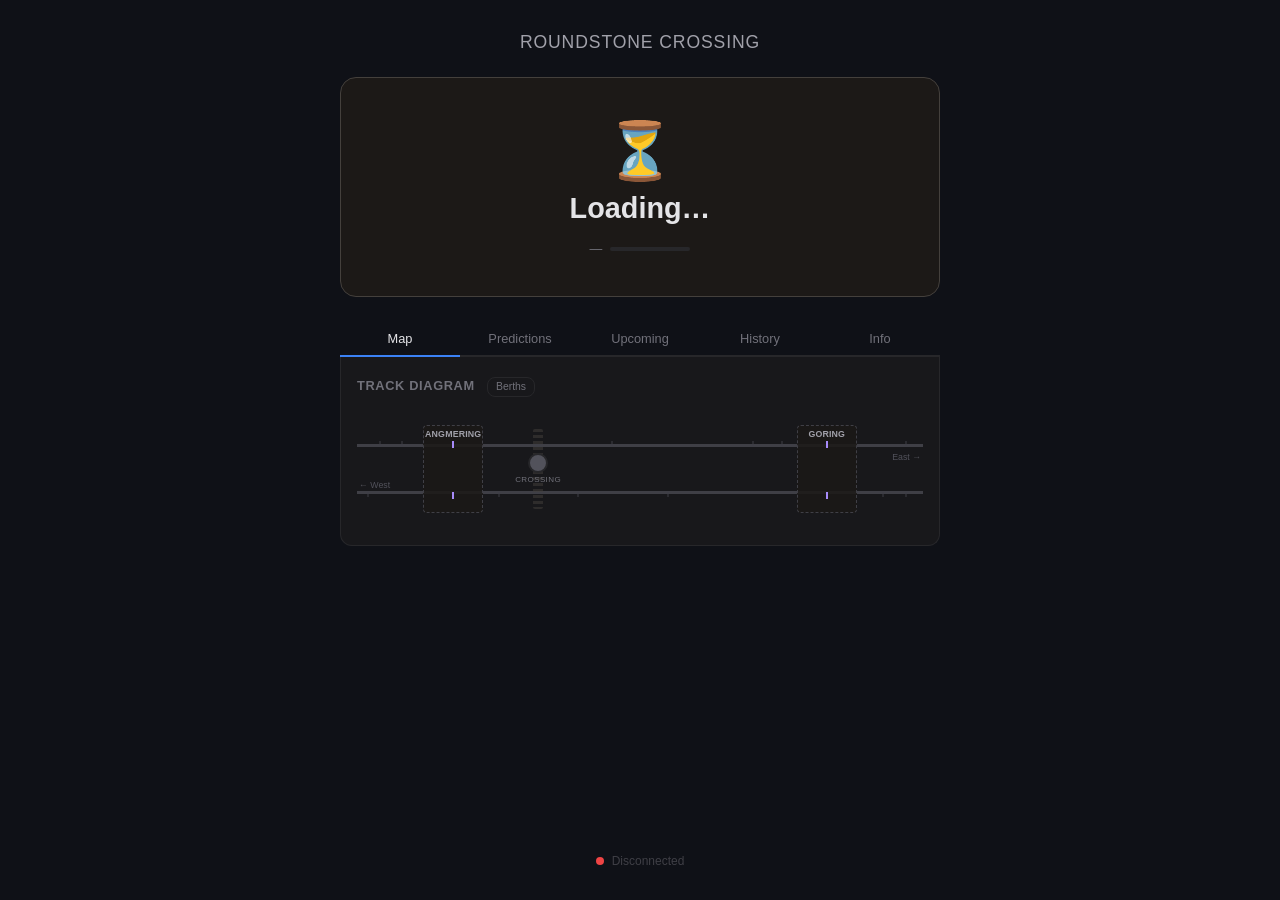
==== static/index.html @ 5ab98fdb "Add Predictions tab with upcoming closure windows - New /predictions/windows API endpoint combining " ====
<!DOCTYPE html>
<html lang="en">
<head>
  <meta charset="utf-8">
  <meta name="viewport" content="width=device-width, initial-scale=1">
  <title>Roundstone Crossing</title>
  <link rel="stylesheet" href="/static/style.css?v=2">
</head>
<body>
  <h1>Roundstone Crossing</h1>

  <div id="status-card" class="status-card unknown">
    <div class="status-icon" id="status-icon">⏳</div>
    <div class="status-label" id="status-label">Loading…</div>
    <div class="status-sub" id="status-sub"></div>
    <div class="status-eta" id="status-eta"></div>
    <div class="confidence">
      <span id="confidence-text">—</span>
      <div class="confidence-bar">
        <div class="confidence-fill" id="confidence-fill" style="width: 0%"></div>
      </div>
    </div>
  </div>

  <div class="tab-bar" id="tab-bar">
    <button class="active" onclick="switchTab('map', this)">Map</button>
    <button onclick="switchTab('predictions', this)">Predictions</button>
    <button onclick="switchTab('upcoming', this)">Upcoming</button>
    <button onclick="switchTab('history', this)">History</button>
    <button onclick="switchTab('info', this)">Info</button>
  </div>

  <div class="schematic">
    <div class="tab-content" id="tab-map">
    <div class="schematic-title">Track Diagram
      <button class="berth-toggle" onclick="document.getElementById('track-area').classList.toggle('show-berths')">Berths</button>
    </div>
    <div class="track-area" id="track-area">
      <!-- Track lines (full width) -->
      <div class="track-line track-up"></div>
      <div class="track-line track-down"></div>
      <!-- Direction arrows -->
      <div class="track-arrow arrow-up">East →</div>
      <div class="track-arrow arrow-down">← West</div>
      <!-- Angmering station (~17% from left) -->
      <div class="station" style="left: 17%;">
        <div class="station-name">Angmering</div>
      </div>
      <!-- Goring station (~83% from left) -->
      <div class="station" style="left: 83%;">
        <div class="station-name">Goring</div>
      </div>
      <!-- Crossing (~27% — just east of Angmering) -->
      <div class="crossing-marker" style="left: 32%;">
        <div class="crossing-road"></div>
        <div class="crossing-light unknown" id="crossing-light"></div>
        <div class="crossing-label">Crossing</div>
      </div>
      <!-- Berth ticks rendered by JS -->
      <!-- Trains rendered by JS -->
    </div>
    </div><!-- end tab-map -->

    <div class="predictions-panel" id="tab-predictions" style="display:none">
      <div id="predictions-current"></div>
      <div id="predictions-list"><div class="empty">Select Predictions tab to load…</div></div>
    </div>

    <div class="upcoming-panel" id="tab-upcoming" style="display:none">
      <div class="sub-tabs">
        <button class="sub-tab active" onclick="switchUpcomingStation('ANG', this)">Angmering</button>
        <button class="sub-tab" onclick="switchUpcomingStation('GBS', this)">Goring-by-Sea</button>
      </div>
      <table class="upcoming-table">
        <thead>
          <tr><th></th><th>Train</th><th>Arrives</th><th>Departs</th><th>From</th><th>To</th><th>Status</th></tr>
        </thead>
        <tbody id="upcoming-body">
          <tr><td colspan="7" style="color:#71717a">Select Upcoming tab to load…</td></tr>
        </tbody>
      </table>
    </div>

    <div class="legend-panel" id="tab-info" style="display:none">
      <dl>
        <div class="legend-section">Train phases</div>
        <dt>Approaching</dt>
        <dd>Train detected 1–2 stations away, heading towards the crossing</dd>
        <dt>Strike in</dt>
        <dd>Train at the nearest station — barrier closure is likely imminent</dd>
        <dt>At crossing</dt>
        <dd>Train is in the track section over the crossing — barriers are down</dd>
        <dt>Cleared</dt>
        <dd>Train has passed the crossing and reached the next station</dd>
        <dt>At station</dt>
        <dd>Train reported at Angmering or Goring</dd>
        <div class="legend-section">Crossing states</div>
        <dt>🟢 Open</dt>
        <dd>No trains near the crossing — barriers are up, road is clear</dd>
        <dt>🟡 Closing Soon</dt>
        <dd>Train approaching — barriers expected to lower shortly</dd>
        <dt>🔴 Closed</dt>
        <dd>Train at the crossing — barriers are inferred to be down</dd>
        <dt>🟡 Opening Soon</dt>
        <dd>Train clearing — barriers expected to raise shortly</dd>
        <div class="legend-section">Directions</div>
        <dt>↗ East</dt>
        <dd>Towards Goring-by-Sea, Worthing, Brighton (up line)</dd>
        <dt>↙ West</dt>
        <dd>Towards Angmering, Littlehampton, Portsmouth (down line)</dd>
      </dl>
    </div>

    <div id="tab-history" style="display:none">
      <div class="sub-tabs">
        <button class="sub-tab active" onclick="switchHistorySub('crossing', this)">Crossing</button>
        <button class="sub-tab" onclick="switchHistorySub('trains', this)">Trains</button>
      </div>
      <div id="history-sub-crossing">
        <div id="history-list"><div class="empty">Loading…</div></div>
      </div>
      <div id="history-sub-trains" style="display:none">
        <div id="recent-trains-list"><div class="empty">Loading…</div></div>
      </div>
    </div>
  </div>

  <div class="section" id="trains-section" style="display:none">
    <div class="section-title">Active Trains</div>
    <div id="trains-list"></div>
  </div>

  <footer><span class="pulse" id="pulse"></span><span id="footer-text">Connecting…</span></footer>

  <script src="/static/app.js?v=2"></script>
</body>
</html>
---- static/style.css ----
* { margin: 0; padding: 0; box-sizing: border-box; }
body {
  font-family: -apple-system, BlinkMacSystemFont, "Segoe UI", Roboto, sans-serif;
  background: #0f1117;
  color: #e4e4e7;
  min-height: 100vh;
  display: flex;
  flex-direction: column;
  align-items: center;
  padding: 2rem 1rem;
}
h1 {
  font-size: 1.1rem;
  font-weight: 500;
  color: #a1a1aa;
  letter-spacing: 0.05em;
  text-transform: uppercase;
  margin-bottom: 1.5rem;
}

/* Main status card */
.status-card {
  width: 100%;
  max-width: 600px;
  box-sizing: border-box;
  border-radius: 1rem;
  padding: 2.5rem 2rem;
  text-align: center;
  margin-bottom: 1.5rem;
  transition: background 0.6s ease;
}
.status-card.open { background: #052e16; border: 1px solid #166534; }
.status-card.closed_inferred { background: #450a0a; border: 1px solid #991b1b; }
.status-card.closing_predicted { background: #431407; border: 1px solid #9a3412; }
.status-card.opening_predicted { background: #1a2e05; border: 1px solid #4d7c0f; }
.status-card.stale_data, .status-card.unknown { background: #1c1917; border: 1px solid #44403c; }

.status-icon { font-size: 3.5rem; margin-bottom: 0.5rem; }
.status-label {
  font-size: 1.8rem;
  font-weight: 700;
  margin-bottom: 0.25rem;
}
.status-sub {
  font-size: 0.95rem;
  color: #a1a1aa;
}
.status-eta {
  margin-top: 1rem;
  font-size: 1.1rem;
  font-weight: 600;
  color: #fbbf24;
}

/* Confidence bar */
.confidence {
  margin-top: 1rem;
  display: flex;
  align-items: center;
  justify-content: center;
  gap: 0.5rem;
  font-size: 0.8rem;
  color: #71717a;
}
.confidence-bar {
  width: 80px;
  height: 4px;
  background: #27272a;
  border-radius: 2px;
  overflow: hidden;
}
.confidence-fill {
  height: 100%;
  border-radius: 2px;
  transition: width 0.4s ease;
}
.open .confidence-fill { background: #22c55e; }
.closed_inferred .confidence-fill { background: #ef4444; }
.closing_predicted .confidence-fill { background: #f97316; }
.opening_predicted .confidence-fill { background: #84cc16; }

/* Trains */
.section {
  width: 100%;
  max-width: 480px;
  margin-bottom: 1.5rem;
}
.section-title {
  font-size: 0.8rem;
  font-weight: 600;
  color: #71717a;
  text-transform: uppercase;
  letter-spacing: 0.05em;
  margin-bottom: 0.5rem;
}
.train {
  background: #18181b;
  border: 1px solid #27272a;
  border-radius: 0.5rem;
  padding: 0.75rem 1rem;
  margin-bottom: 0.5rem;
  display: flex;
  justify-content: space-between;
  align-items: center;
}
.train-hc {
  font-family: "SF Mono", "Fira Code", monospace;
  font-weight: 700;
  font-size: 1rem;
}
.train-info {
  font-size: 0.85rem;
  color: #a1a1aa;
}
.phase-badge {
  font-size: 0.7rem;
  padding: 0.2rem 0.5rem;
  border-radius: 0.25rem;
  font-weight: 600;
  text-transform: uppercase;
}
.phase-approaching { background: #422006; color: #fb923c; }
.phase-strike_in { background: #450a0a; color: #fca5a5; }
.phase-at_crossing { background: #7f1d1d; color: #fef2f2; }
.phase-at_station { background: #1a2e05; color: #d9f99d; }

/* Recent trains */
.recent-train {
  background: #18181b;
  border: 1px solid #27272a;
  border-radius: 0.5rem;
  padding: 0.6rem 1rem;
  margin-bottom: 0.4rem;
  display: flex;
  justify-content: space-between;
  align-items: center;
  font-size: 0.85rem;
}
.recent-train-hc {
  font-family: "SF Mono", "Fira Code", monospace;
  font-weight: 700;
}
.recent-train-dir {
  color: #a1a1aa;
  margin-left: 0.5rem;
}
.recent-train-time {
  color: #71717a;
  font-size: 0.8rem;
}

/* History */
.history-item {
  background: #18181b;
  border: 1px solid #27272a;
  border-radius: 0.5rem;
  padding: 0.6rem 1rem;
  margin-bottom: 0.4rem;
  display: flex;
  justify-content: space-between;
  align-items: center;
  font-size: 0.85rem;
}
.history-state { font-weight: 600; }
.history-time { color: #71717a; font-size: 0.8rem; }
.history-duration { color: #a1a1aa; }

.empty { color: #52525b; font-style: italic; font-size: 0.9rem; padding: 1rem 0; }

.pulse {
  display: inline-block;
  width: 8px; height: 8px;
  border-radius: 50%;
  background: #22c55e;
  margin-right: 0.5rem;
  animation: pulse 2s infinite;
}
@keyframes pulse {
  0%, 100% { opacity: 1; }
  50% { opacity: 0.3; }
}
.disconnected .pulse { background: #ef4444; animation: none; }

footer {
  margin-top: auto;
  padding-top: 2rem;
  font-size: 0.75rem;
  color: #3f3f46;
}

/* Tab bar */
.tab-bar {
  width: 100%;
  max-width: 600px;
  display: flex;
  border-bottom: 2px solid #27272a;
  margin-bottom: 0;
}
.tab-bar button {
  flex: 1;
  background: transparent;
  border: none;
  border-bottom: 2px solid transparent;
  color: #71717a;
  font-size: 0.8rem;
  font-weight: 500;
  padding: 0.6rem 0;
  cursor: pointer;
  transition: all 0.2s;
  margin-bottom: -2px;
}
.tab-bar button:hover { color: #a1a1aa; }
.tab-bar button.active { color: #e4e4e7; border-bottom-color: #3b82f6; }

/* Legend (inside tab content) */
.legend-panel {
  display: none;
  font-size: 0.82rem;
  line-height: 1.7;
}
.legend-panel.visible { display: block; }
.legend-panel dt {
  font-weight: 700;
  color: #e4e4e7;
  margin-top: 0.4rem;
}
.legend-panel dt:first-child { margin-top: 0; }
.legend-panel dd {
  color: #a1a1aa;
  margin-left: 0;
  margin-bottom: 0.25rem;
}
.legend-section {
  font-size: 0.7rem;
  font-weight: 600;
  color: #52525b;
  text-transform: uppercase;
  letter-spacing: 0.05em;
  margin-top: 0.8rem;
  margin-bottom: 0.2rem;
  padding-top: 0.5rem;
  border-top: 1px solid #27272a;
}
.legend-section:first-child { border-top: none; margin-top: 0; padding-top: 0; }

/* Track schematic */
.schematic {
  width: 100%;
  max-width: 600px;
  background: #18181b;
  border: 1px solid #27272a;
  border-top: none;
  border-radius: 0 0 0.75rem 0.75rem;
  padding: 1.25rem 1rem 1rem;
  margin-bottom: 1.5rem;
}
.schematic-title {
  font-size: 0.8rem;
  font-weight: 600;
  color: #71717a;
  text-transform: uppercase;
  letter-spacing: 0.05em;
  margin-bottom: 0.75rem;
}
.track-area {
  position: relative;
  height: 120px;
}
/* Track lines — full width */
.track-line {
  position: absolute;
  height: 3px;
  background: #3f3f46;
  left: 0;
  right: 0;
  z-index: 1;
}
.track-up { top: 35px; }
.track-down { top: 82px; }
/* Direction arrows */
.track-arrow {
  position: absolute;
  font-size: 0.55rem;
  color: #52525b;
  z-index: 3;
}
.arrow-up { top: 43px; right: 2px; }
.arrow-down { top: 71px; left: 2px; }
/* Hide arrows when berths are shown (they overlap) */
.track-area.show-berths .track-arrow { display: none; }
/* Station boxes — positioned inline on tracks */
.station {
  position: absolute;
  top: 16px;
  width: 60px;
  height: 88px;
  border: 1px dashed #3f3f46;
  border-radius: 4px;
  background: rgba(28, 25, 23, 0.85);
  display: flex;
  flex-direction: column;
  align-items: center;
  justify-content: space-between;
  padding: 3px 2px;
  z-index: 2;
  transform: translateX(-50%);
}
.station-name {
  font-size: 0.55rem;
  font-weight: 700;
  color: #a1a1aa;
  text-transform: uppercase;
  letter-spacing: 0.02em;
}
.station-plats {
  display: flex;
  flex-direction: column;
  align-items: center;
  flex: 1;
  justify-content: center;
  gap: 18px;
}
.station-plat {
  font-size: 0.45rem;
  color: #52525b;
}
/* Crossing marker — positioned at correct % */
.crossing-marker {
  position: absolute;
  transform: translateX(-50%);
  top: 0;
  bottom: 0;
  width: 30px;
  display: flex;
  flex-direction: column;
  align-items: center;
  justify-content: center;
  z-index: 4;
}
.crossing-road {
  position: absolute;
  top: 20px;
  bottom: 20px;
  width: 10px;
  background: repeating-linear-gradient(
    180deg,
    #44403c 0px, #44403c 3px,
    transparent 3px, transparent 6px
  );
  border-radius: 2px;
  opacity: 0.5;
}
.crossing-light {
  width: 20px;
  height: 20px;
  border-radius: 50%;
  border: 2px solid #27272a;
  z-index: 5;
  transition: background 0.5s ease, box-shadow 0.5s ease;
}
.crossing-light.open { background: #22c55e; box-shadow: 0 0 8px #22c55e88; }
.crossing-light.closed_inferred { background: #ef4444; box-shadow: 0 0 8px #ef444488; }
.crossing-light.closing_predicted { background: #f97316; box-shadow: 0 0 8px #f9731688; }
.crossing-light.opening_predicted { background: #84cc16; box-shadow: 0 0 8px #84cc1688; }
.crossing-light.unknown, .crossing-light.stale_data { background: #52525b; }
.crossing-label {
  font-size: 0.5rem;
  color: #71717a;
  margin-top: 2px;
  text-transform: uppercase;
  letter-spacing: 0.05em;
  z-index: 5;
}
/* Berth tick marks */
.berth-tick {
  position: absolute;
  width: 1px;
  height: 5px;
  background: #3f3f46;
  z-index: 2;
  transform: translateX(-50%);
}
.berth-tick.up { top: 32px; }
.berth-tick.down { top: 83px; }
.berth-tick.station-tick {
  width: 2px;
  height: 7px;
  background: #a78bfa;
}
.berth-label {
  position: absolute;
  font-size: 0.4rem;
  color: #3f3f46;
  transform: translateX(-50%);
  z-index: 2;
  font-family: "SF Mono", "Fira Code", monospace;
}
.berth-label.up { top: 47px; }
.berth-label.down { top: 65px; }
/* Berth labels hidden by default, shown when .show-berths is on track-area */
.berth-label { display: none; }
.track-area.show-berths .berth-label { display: block; }
/* Station tick labels hidden by default, shown with berths */
.station-tick-label { color: #a78bfa; font-size: 0.45rem; }
/* Toggle button in schematic title */
.berth-toggle {
  background: none;
  border: 1px solid #27272a;
  border-radius: 0.5rem;
  color: #71717a;
  font-size: 0.65rem;
  padding: 0.2rem 0.5rem;
  cursor: pointer;
  margin-left: 0.5rem;
  vertical-align: middle;
}
.berth-toggle:hover { color: #e4e4e7; border-color: #3f3f46; }
/* Train indicators on track */
.track-train {
  position: absolute;
  height: 18px;
  border-radius: 3px;
  display: flex;
  align-items: center;
  justify-content: center;
  font-family: "SF Mono", "Fira Code", monospace;
  font-size: 0.6rem;
  font-weight: 700;
  color: #fff;
  z-index: 6;
  transition: left 1s ease, background 0.3s ease;
  white-space: nowrap;
  padding: 0 4px;
  min-width: 36px;
  transform: translateX(-50%);
}
.track-train.up { top: 26px; }
.track-train.down { top: 73px; }
.track-train.phase-approaching { background: #92400e; }
.track-train.phase-strike_in { background: #991b1b; }
.track-train.phase-at_crossing { background: #dc2626; }
.track-train.phase-at_station { background: #4d7c0f; }
.track-train.phase-cleared { background: #1e3a5f; opacity: 0.6; }
/* Upcoming trains panel */
.upcoming-panel {
  display: none;
  font-size: 0.75rem;
}
.upcoming-panel.visible { display: block; }
.upcoming-panel h3 {
  margin: 0 0 0.5rem 0;
  font-size: 0.8rem;
  color: #a1a1aa;
}
/* Sub-tabs (segmented control) */
.sub-tabs {
  display: flex;
  background: #0f1117;
  border-radius: 0.5rem;
  padding: 0.2rem;
  margin-bottom: 0.75rem;
  gap: 0.15rem;
}
.sub-tab {
  flex: 1;
  background: transparent;
  border: none;
  border-radius: 0.375rem;
  color: #52525b;
  font-size: 0.72rem;
  font-weight: 500;
  padding: 0.35rem 0.5rem;
  cursor: pointer;
  transition: all 0.15s ease;
  text-align: center;
}
.sub-tab:hover { color: #a1a1aa; }
.sub-tab.active {
  background: #27272a;
  color: #e4e4e7;
  box-shadow: 0 1px 2px rgba(0,0,0,0.3);
}

.upcoming-panel .station-tabs {
  display: flex;
  gap: 0.5rem;
  margin-bottom: 0.5rem;
}
.upcoming-panel .station-tab {
  background: none;
  border: 1px solid #27272a;
  border-radius: 0.4rem;
  color: #71717a;
  font-size: 0.7rem;
  padding: 0.15rem 0.5rem;
  cursor: pointer;
}
.upcoming-panel .station-tab.active {
  color: #e4e4e7;
  border-color: #3f3f46;
  background: #27272a;
}
.upcoming-table {
  width: 100%;
  border-collapse: collapse;
}
.upcoming-table th {
  text-align: left;
  color: #71717a;
  font-weight: 500;
  padding: 0.2rem 0.4rem;
  border-bottom: 1px solid #27272a;
  font-size: 0.65rem;
}
.upcoming-table td {
  padding: 0.25rem 0.4rem;
  color: #d4d4d8;
  border-bottom: 1px solid #1f1f23;
}
.upcoming-table .delayed {
  color: #f87171;
  text-decoration: line-through;
  font-size: 0.6rem;
  margin-left: 0.3rem;
}
.upcoming-table .status-badge {
  font-size: 0.55rem;
  padding: 0.1rem 0.3rem;
  border-radius: 0.25rem;
  background: #27272a;
  color: #a1a1aa;
}
.upcoming-table .status-badge.approaching { background: #92400e33; color: #fbbf24; }
.upcoming-table .status-badge.at_platform { background: #4d7c0f33; color: #84cc16; }

/* Predictions panel */
.predictions-panel {
  display: none;
  font-size: 0.82rem;
}
.pred-current {
  background: #1c1917;
  border: 1px solid #44403c;
  border-radius: 0.5rem;
  padding: 0.6rem 1rem;
  margin-bottom: 0.75rem;
  font-size: 0.85rem;
  display: flex;
  justify-content: space-between;
  align-items: center;
}
.pred-current-trains {
  display: flex;
  gap: 0.5rem;
}
.pred-train {
  font-family: "SF Mono", "Fira Code", monospace;
  font-weight: 600;
  font-size: 0.75rem;
}
.pred-card {
  background: #18181b;
  border: 1px solid #27272a;
  border-radius: 0.5rem;
  padding: 0.75rem 1rem;
  margin-bottom: 0.5rem;
  border-left: 3px solid #3f3f46;
}
.pred-card.imminent { border-left-color: #f97316; background: #1a1008; }
.pred-card.active { border-left-color: #ef4444; background: #1a0808; }
.pred-card.soon { border-left-color: #fbbf24; }
.pred-card.later { border-left-color: #3b82f6; }
.pred-header {
  display: flex;
  justify-content: space-between;
  align-items: center;
  margin-bottom: 0.5rem;
}
.pred-times {
  display: flex;
  align-items: center;
  gap: 0.4rem;
  font-size: 0.8rem;
}
.pred-close { color: #fca5a5; font-weight: 600; }
.pred-arrow { color: #52525b; }
.pred-open { color: #86efac; font-weight: 600; }
.pred-dur { color: #71717a; font-size: 0.7rem; margin-left: 0.3rem; }
.pred-until {
  font-weight: 700;
  font-size: 0.75rem;
  padding: 0.15rem 0.5rem;
  border-radius: 0.25rem;
  background: #27272a;
  color: #a1a1aa;
}
.pred-card.imminent .pred-until { background: #431407; color: #fb923c; }
.pred-card.active .pred-until { background: #450a0a; color: #fca5a5; }
.pred-card.soon .pred-until { background: #422006; color: #fbbf24; }
.pred-trains {
  display: flex;
  flex-direction: column;
  gap: 0.25rem;
}
.pred-train-row {
  display: flex;
  align-items: center;
  gap: 0.4rem;
  font-size: 0.75rem;
}
.pred-eta {
  font-family: "SF Mono", "Fira Code", monospace;
  color: #a1a1aa;
  font-size: 0.7rem;
}
.pred-route {
  color: #71717a;
  font-size: 0.65rem;
  overflow: hidden;
  text-overflow: ellipsis;
  white-space: nowrap;
}
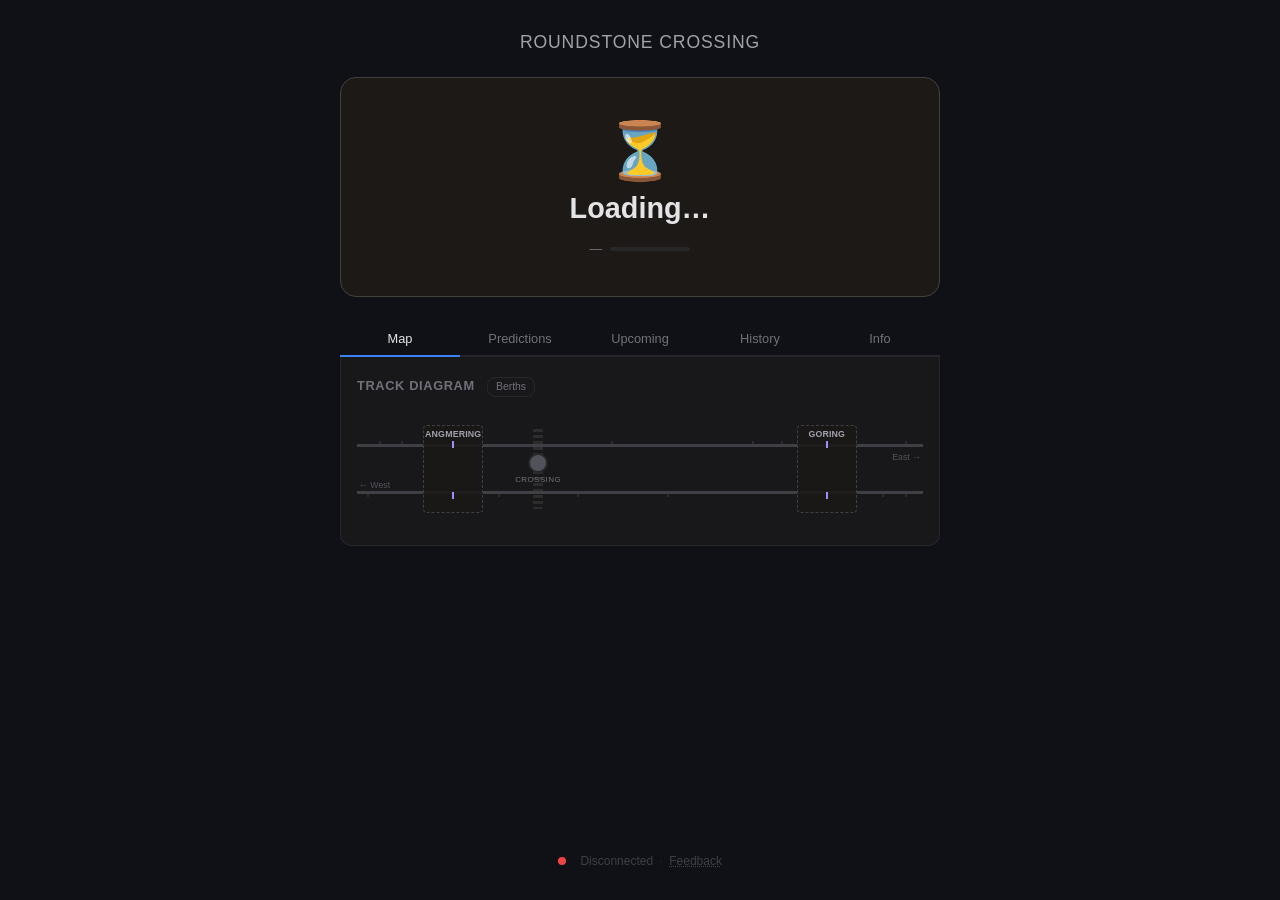
==== commit 1f81786d: "Add feedback form and footer with admin-protected read endpoint - Feedback modal triggered from foot" ====
--- a/static/index.html
+++ b/static/index.html
@@ -4,7 +4,7 @@
   <meta charset="utf-8">
   <meta name="viewport" content="width=device-width, initial-scale=1">
   <title>Roundstone Crossing</title>
-  <link rel="stylesheet" href="/static/style.css?v=2">
+  <link rel="stylesheet" href="/static/style.css?v=3">
 </head>
 <body>
   <h1>Roundstone Crossing</h1>
@@ -130,8 +130,28 @@
     <div id="trains-list"></div>
   </div>
 
-  <footer><span class="pulse" id="pulse"></span><span id="footer-text">Connecting…</span></footer>
+  <footer>
+    <span class="pulse" id="pulse"></span><span id="footer-text">Connecting…</span>
+    <span class="footer-sep">·</span>
+    <button class="feedback-btn" onclick="document.getElementById('feedback-modal').classList.add('open')">Feedback</button>
+  </footer>
 
-  <script src="/static/app.js?v=2"></script>
+  <div class="modal-overlay" id="feedback-modal">
+    <div class="modal">
+      <div class="modal-header">
+        <span>Send Feedback</span>
+        <button class="modal-close" onclick="document.getElementById('feedback-modal').classList.remove('open')">&times;</button>
+      </div>
+      <form id="feedback-form" onsubmit="submitFeedback(event)">
+        <textarea id="feedback-msg" placeholder="Bug report, suggestion, or just say hi…" rows="4" maxlength="2000" required></textarea>
+        <div class="modal-footer">
+          <span id="feedback-status"></span>
+          <button type="submit" class="feedback-submit">Send</button>
+        </div>
+      </form>
+    </div>
+  </div>
+
+  <script src="/static/app.js?v=3"></script>
 </body>
 </html>
--- a/static/style.css
+++ b/static/style.css
@@ -186,7 +186,89 @@
   padding-top: 2rem;
   font-size: 0.75rem;
   color: #3f3f46;
-}
+  display: flex;
+  align-items: center;
+  gap: 0.4rem;
+}
+.footer-sep { color: #27272a; }
+.feedback-btn {
+  background: none;
+  border: none;
+  color: #3f3f46;
+  font-size: 0.75rem;
+  cursor: pointer;
+  text-decoration: underline;
+  text-decoration-style: dotted;
+  padding: 0;
+}
+.feedback-btn:hover { color: #71717a; }
+
+/* Feedback modal */
+.modal-overlay {
+  display: none;
+  position: fixed;
+  inset: 0;
+  background: rgba(0,0,0,0.6);
+  z-index: 1000;
+  justify-content: center;
+  align-items: center;
+}
+.modal-overlay.open { display: flex; }
+.modal {
+  background: #18181b;
+  border: 1px solid #27272a;
+  border-radius: 0.75rem;
+  width: 90%;
+  max-width: 420px;
+  padding: 1.2rem;
+}
+.modal-header {
+  display: flex;
+  justify-content: space-between;
+  align-items: center;
+  margin-bottom: 0.8rem;
+  font-size: 0.9rem;
+  font-weight: 500;
+}
+.modal-close {
+  background: none;
+  border: none;
+  color: #71717a;
+  font-size: 1.3rem;
+  cursor: pointer;
+  line-height: 1;
+}
+.modal-close:hover { color: #e4e4e7; }
+#feedback-msg {
+  width: 100%;
+  background: #0f1117;
+  border: 1px solid #27272a;
+  border-radius: 0.5rem;
+  color: #e4e4e7;
+  font-family: inherit;
+  font-size: 0.82rem;
+  padding: 0.6rem;
+  resize: vertical;
+}
+#feedback-msg:focus { outline: none; border-color: #3b82f6; }
+.modal-footer {
+  display: flex;
+  justify-content: space-between;
+  align-items: center;
+  margin-top: 0.6rem;
+}
+#feedback-status { font-size: 0.75rem; color: #71717a; }
+.feedback-submit {
+  background: #3b82f6;
+  color: #fff;
+  border: none;
+  border-radius: 0.4rem;
+  padding: 0.4rem 1rem;
+  font-size: 0.8rem;
+  cursor: pointer;
+}
+.feedback-submit:hover { background: #2563eb; }
+.feedback-submit:disabled { opacity: 0.5; cursor: not-allowed; }
 
 /* Tab bar */
 .tab-bar {
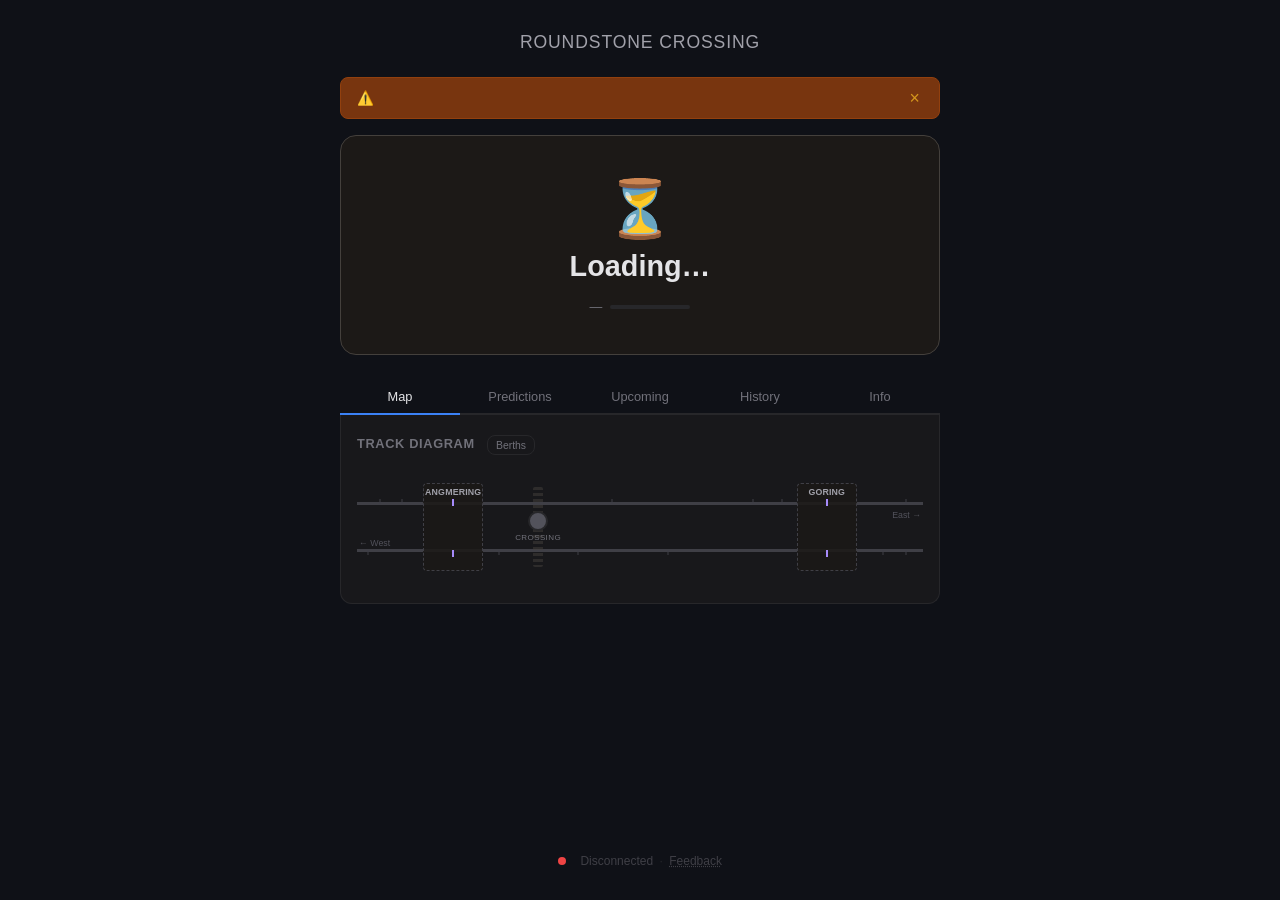
==== commit b2fd695d: "Add service warning banner and enhanced /health endpoint - RTTClient.rate_limit_info property expose" ====
--- a/static/index.html
+++ b/static/index.html
@@ -4,10 +4,16 @@
   <meta charset="utf-8">
   <meta name="viewport" content="width=device-width, initial-scale=1">
   <title>Roundstone Crossing</title>
-  <link rel="stylesheet" href="/static/style.css?v=3">
+  <link rel="stylesheet" href="/static/style.css?v=8">
 </head>
 <body>
   <h1>Roundstone Crossing</h1>
+
+  <div id="service-warning" class="service-warning tab-hidden">
+    <span class="warning-icon">⚠️</span>
+    <span id="warning-text"></span>
+    <button class="warning-dismiss" id="warning-dismiss">&times;</button>
+  </div>
 
   <div id="status-card" class="status-card unknown">
     <div class="status-icon" id="status-icon">⏳</div>
@@ -17,23 +23,23 @@
     <div class="confidence">
       <span id="confidence-text">—</span>
       <div class="confidence-bar">
-        <div class="confidence-fill" id="confidence-fill" style="width: 0%"></div>
+        <div class="confidence-fill" id="confidence-fill"></div>
       </div>
     </div>
   </div>
 
   <div class="tab-bar" id="tab-bar">
-    <button class="active" onclick="switchTab('map', this)">Map</button>
-    <button onclick="switchTab('predictions', this)">Predictions</button>
-    <button onclick="switchTab('upcoming', this)">Upcoming</button>
-    <button onclick="switchTab('history', this)">History</button>
-    <button onclick="switchTab('info', this)">Info</button>
+    <button class="active" data-tab="map">Map</button>
+    <button data-tab="predictions">Predictions</button>
+    <button data-tab="upcoming">Upcoming</button>
+    <button data-tab="history">History</button>
+    <button data-tab="info">Info</button>
   </div>
 
   <div class="schematic">
     <div class="tab-content" id="tab-map">
     <div class="schematic-title">Track Diagram
-      <button class="berth-toggle" onclick="document.getElementById('track-area').classList.toggle('show-berths')">Berths</button>
+      <button class="berth-toggle" id="berth-toggle-btn">Berths</button>
     </div>
     <div class="track-area" id="track-area">
       <!-- Track lines (full width) -->
@@ -43,15 +49,15 @@
       <div class="track-arrow arrow-up">East →</div>
       <div class="track-arrow arrow-down">← West</div>
       <!-- Angmering station (~17% from left) -->
-      <div class="station" style="left: 17%;">
+      <div class="station station-ang">
         <div class="station-name">Angmering</div>
       </div>
       <!-- Goring station (~83% from left) -->
-      <div class="station" style="left: 83%;">
+      <div class="station station-gbs">
         <div class="station-name">Goring</div>
       </div>
       <!-- Crossing (~27% — just east of Angmering) -->
-      <div class="crossing-marker" style="left: 32%;">
+      <div class="crossing-marker">
         <div class="crossing-road"></div>
         <div class="crossing-light unknown" id="crossing-light"></div>
         <div class="crossing-label">Crossing</div>
@@ -61,27 +67,27 @@
     </div>
     </div><!-- end tab-map -->
 
-    <div class="predictions-panel" id="tab-predictions" style="display:none">
+    <div class="predictions-panel tab-hidden" id="tab-predictions">
       <div id="predictions-current"></div>
       <div id="predictions-list"><div class="empty">Select Predictions tab to load…</div></div>
     </div>
 
-    <div class="upcoming-panel" id="tab-upcoming" style="display:none">
+    <div class="upcoming-panel tab-hidden" id="tab-upcoming">
       <div class="sub-tabs">
-        <button class="sub-tab active" onclick="switchUpcomingStation('ANG', this)">Angmering</button>
-        <button class="sub-tab" onclick="switchUpcomingStation('GBS', this)">Goring-by-Sea</button>
+        <button class="sub-tab active" data-station="ANG">Angmering</button>
+        <button class="sub-tab" data-station="GBS">Goring-by-Sea</button>
       </div>
       <table class="upcoming-table">
         <thead>
           <tr><th></th><th>Train</th><th>Arrives</th><th>Departs</th><th>From</th><th>To</th><th>Status</th></tr>
         </thead>
         <tbody id="upcoming-body">
-          <tr><td colspan="7" style="color:#71717a">Select Upcoming tab to load…</td></tr>
+          <tr><td colspan="7" class="tab-placeholder">Select Upcoming tab to load…</td></tr>
         </tbody>
       </table>
     </div>
 
-    <div class="legend-panel" id="tab-info" style="display:none">
+    <div class="legend-panel tab-hidden" id="tab-info">
       <dl>
         <div class="legend-section">Train phases</div>
         <dt>Approaching</dt>
@@ -111,21 +117,21 @@
       </dl>
     </div>
 
-    <div id="tab-history" style="display:none">
+    <div id="tab-history" class="tab-hidden">
       <div class="sub-tabs">
-        <button class="sub-tab active" onclick="switchHistorySub('crossing', this)">Crossing</button>
-        <button class="sub-tab" onclick="switchHistorySub('trains', this)">Trains</button>
+        <button class="sub-tab active" data-history-sub="crossing">Crossing</button>
+        <button class="sub-tab" data-history-sub="trains">Trains</button>
       </div>
       <div id="history-sub-crossing">
         <div id="history-list"><div class="empty">Loading…</div></div>
       </div>
-      <div id="history-sub-trains" style="display:none">
+      <div id="history-sub-trains" class="tab-hidden">
         <div id="recent-trains-list"><div class="empty">Loading…</div></div>
       </div>
     </div>
   </div>
 
-  <div class="section" id="trains-section" style="display:none">
+  <div class="section tab-hidden" id="trains-section">
     <div class="section-title">Active Trains</div>
     <div id="trains-list"></div>
   </div>
@@ -133,16 +139,16 @@
   <footer>
     <span class="pulse" id="pulse"></span><span id="footer-text">Connecting…</span>
     <span class="footer-sep">·</span>
-    <button class="feedback-btn" onclick="document.getElementById('feedback-modal').classList.add('open')">Feedback</button>
+    <button class="feedback-btn" id="feedback-open-btn">Feedback</button>
   </footer>
 
   <div class="modal-overlay" id="feedback-modal">
     <div class="modal">
       <div class="modal-header">
         <span>Send Feedback</span>
-        <button class="modal-close" onclick="document.getElementById('feedback-modal').classList.remove('open')">&times;</button>
+        <button class="modal-close" id="feedback-close-btn">&times;</button>
       </div>
-      <form id="feedback-form" onsubmit="submitFeedback(event)">
+      <form id="feedback-form">
         <textarea id="feedback-msg" placeholder="Bug report, suggestion, or just say hi…" rows="4" maxlength="2000" required></textarea>
         <div class="modal-footer">
           <span id="feedback-status"></span>
@@ -152,6 +158,6 @@
     </div>
   </div>
 
-  <script src="/static/app.js?v=3"></script>
+  <script src="/static/app.js?v=8"></script>
 </body>
 </html>
--- a/static/style.css
+++ b/static/style.css
@@ -1,4 +1,7 @@
 * { margin: 0; padding: 0; box-sizing: border-box; }
+.tab-hidden { display: none; }
+.tab-placeholder { color: #71717a; }
+.confidence-fill { width: 0%; }
 body {
   font-family: -apple-system, BlinkMacSystemFont, "Segoe UI", Roboto, sans-serif;
   background: #0f1117;
@@ -17,6 +20,34 @@
   text-transform: uppercase;
   margin-bottom: 1.5rem;
 }
+
+/* Service warning banner */
+.service-warning {
+  width: 100%;
+  max-width: 600px;
+  padding: 0.6rem 1rem;
+  margin-bottom: 1rem;
+  border-radius: 0.5rem;
+  background: #78350f;
+  border: 1px solid #92400e;
+  color: #fbbf24;
+  font-size: 0.85rem;
+  display: flex;
+  align-items: center;
+  gap: 0.5rem;
+}
+.service-warning .warning-icon { flex-shrink: 0; }
+.service-warning .warning-dismiss {
+  margin-left: auto;
+  background: none;
+  border: none;
+  color: #fbbf24;
+  font-size: 1.1rem;
+  cursor: pointer;
+  padding: 0 0.2rem;
+  opacity: 0.7;
+}
+.service-warning .warning-dismiss:hover { opacity: 1; }
 
 /* Main status card */
 .status-card {
@@ -296,11 +327,9 @@
 
 /* Legend (inside tab content) */
 .legend-panel {
-  display: none;
   font-size: 0.82rem;
   line-height: 1.7;
 }
-.legend-panel.visible { display: block; }
 .legend-panel dt {
   font-weight: 700;
   color: #e4e4e7;
@@ -387,6 +416,8 @@
   z-index: 2;
   transform: translateX(-50%);
 }
+.station-ang { left: 17%; }
+.station-gbs { left: 83%; }
 .station-name {
   font-size: 0.55rem;
   font-weight: 700;
@@ -410,6 +441,7 @@
 .crossing-marker {
   position: absolute;
   transform: translateX(-50%);
+  left: 32%;
   top: 0;
   bottom: 0;
   width: 30px;
@@ -525,10 +557,8 @@
 .track-train.phase-cleared { background: #1e3a5f; opacity: 0.6; }
 /* Upcoming trains panel */
 .upcoming-panel {
-  display: none;
   font-size: 0.75rem;
 }
-.upcoming-panel.visible { display: block; }
 .upcoming-panel h3 {
   margin: 0 0 0.5rem 0;
   font-size: 0.8rem;
@@ -617,7 +647,6 @@
 
 /* Predictions panel */
 .predictions-panel {
-  display: none;
   font-size: 0.82rem;
 }
 .pred-current {
@@ -702,3 +731,7 @@
   text-overflow: ellipsis;
   white-space: nowrap;
 }
+
+.dir-east { color: #60a5fa; }
+.dir-west { color: #f472b6; }
+.text-muted { color: #71717a; }
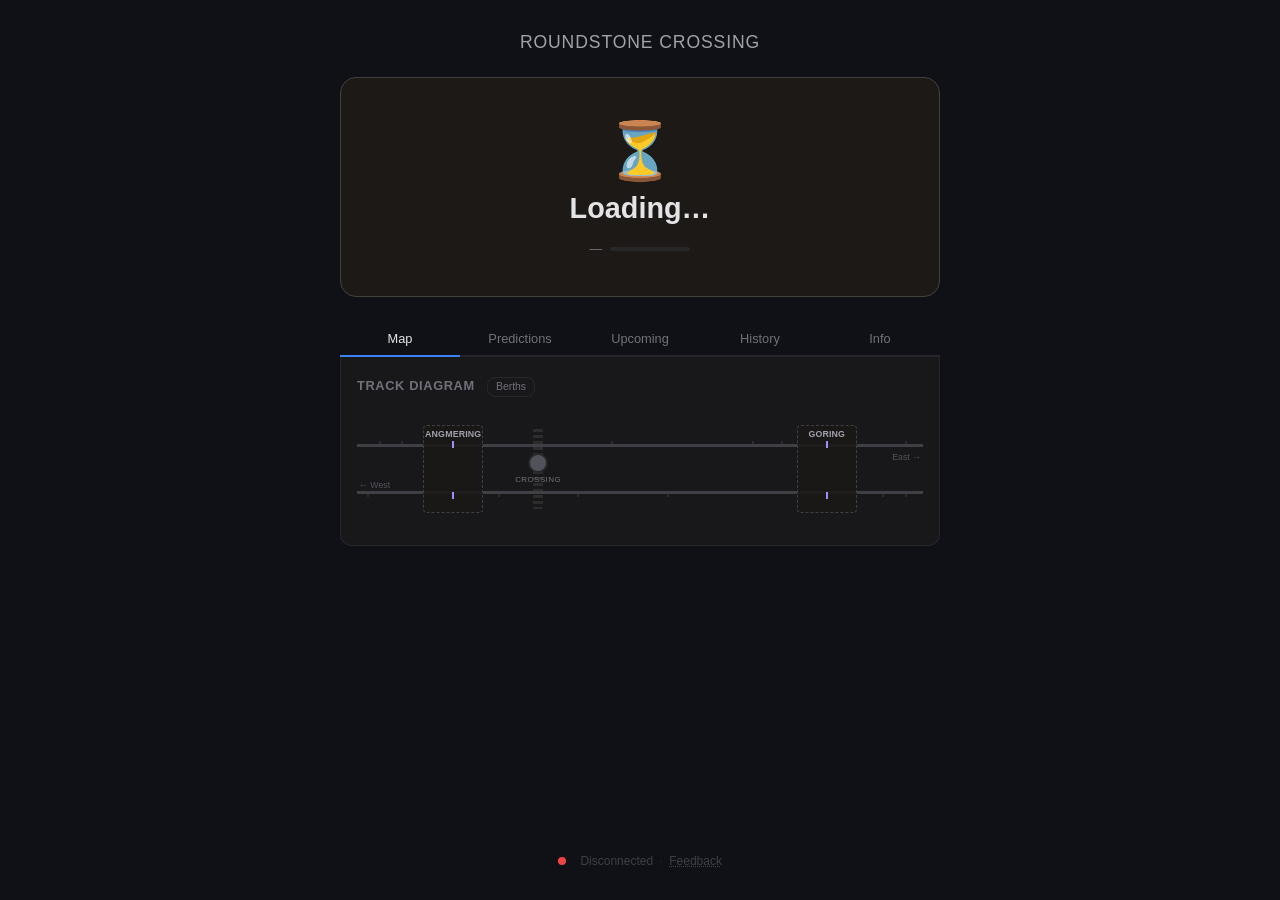
==== commit d4f47ccf: "Fix warning banner: use visible class instead of tab-hidden The .service-warning display:flex rule h" ====
--- a/static/index.html
+++ b/static/index.html
@@ -4,12 +4,12 @@
   <meta charset="utf-8">
   <meta name="viewport" content="width=device-width, initial-scale=1">
   <title>Roundstone Crossing</title>
-  <link rel="stylesheet" href="/static/style.css?v=8">
+  <link rel="stylesheet" href="/static/style.css?v=9">
 </head>
 <body>
   <h1>Roundstone Crossing</h1>
 
-  <div id="service-warning" class="service-warning tab-hidden">
+  <div id="service-warning" class="service-warning">
     <span class="warning-icon">⚠️</span>
     <span id="warning-text"></span>
     <button class="warning-dismiss" id="warning-dismiss">&times;</button>
@@ -158,6 +158,6 @@
     </div>
   </div>
 
-  <script src="/static/app.js?v=8"></script>
+  <script src="/static/app.js?v=9"></script>
 </body>
 </html>
--- a/static/style.css
+++ b/static/style.css
@@ -32,9 +32,12 @@
   border: 1px solid #92400e;
   color: #fbbf24;
   font-size: 0.85rem;
-  display: flex;
+  display: none;
   align-items: center;
   gap: 0.5rem;
+}
+.service-warning.visible {
+  display: flex;
 }
 .service-warning .warning-icon { flex-shrink: 0; }
 .service-warning .warning-dismiss {
